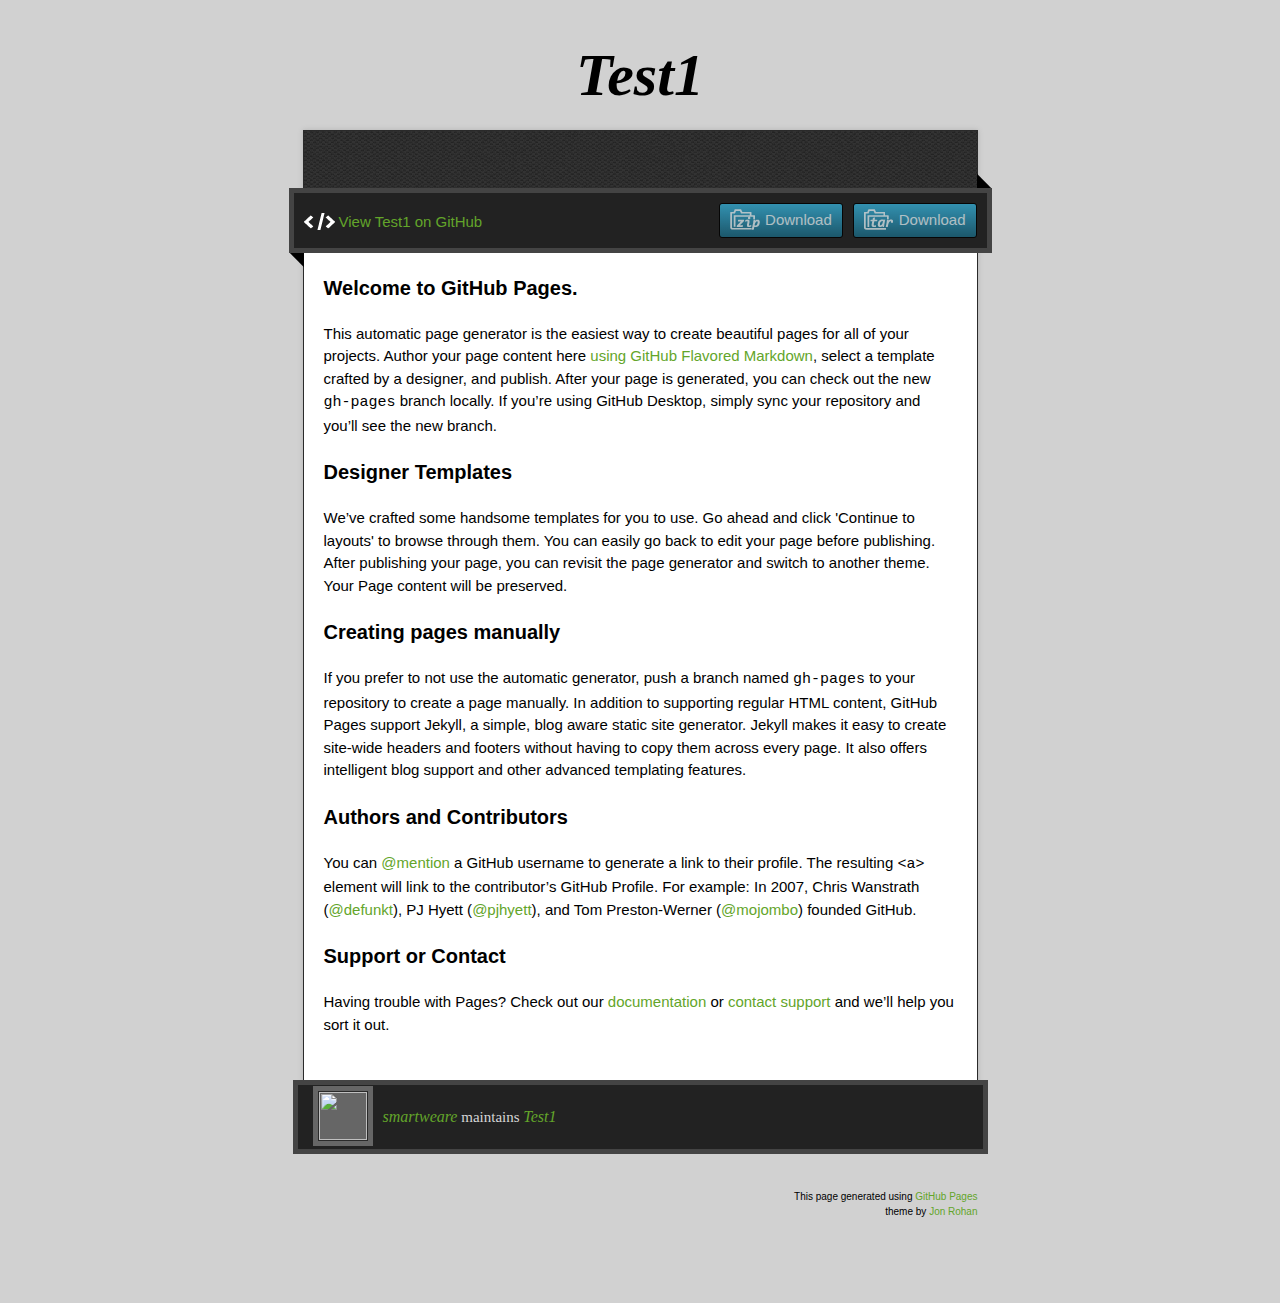
==== index.html @ 0615215b "Create gh-pages branch via GitHub" ====
<!doctype html>
<!-- The Time Machine GitHub pages theme was designed and developed by Jon Rohan, on Feb 7, 2012. -->
<!-- Follow him for fun. http://twitter.com/jonrohan. Tail his code on https://github.com/jonrohan -->
<html>
<head>
  <meta charset="utf-8">
  <meta http-equiv="X-UA-Compatible" content="IE=edge,chrome=1">

  <link rel="stylesheet" href="stylesheets/stylesheet.css" media="screen">
  <link rel="stylesheet" href="stylesheets/github-dark.css">
  <script type="text/javascript" src="https://ajax.googleapis.com/ajax/libs/jquery/1.7.1/jquery.min.js"></script>
  <script type="text/javascript" src="javascripts/script.js"></script>

  <title>Test1</title>
  <meta name="description" content="">

  <meta name="viewport" content="width=device-width,initial-scale=1">

</head>

<body>

  <div class="wrapper">
    <header>
      <h1 class="title">Test1</h1>
    </header>
    <div id="container">
      <p class="tagline"></p>
      <div id="main" role="main">
        <div class="download-bar">
        <div class="inner">
          <a href="https://github.com/smartweare/test1/tarball/master" class="download-button tar"><span>Download</span></a>
          <a href="https://github.com/smartweare/test1/zipball/master" class="download-button zip"><span>Download</span></a>
          <a href="https://github.com/smartweare/test1" class="code">View Test1 on GitHub</a>
        </div>
        <span class="blc"></span><span class="trc"></span>
        </div>
        <article class="markdown-body">
          <h3>
<a id="welcome-to-github-pages" class="anchor" href="#welcome-to-github-pages" aria-hidden="true"><span aria-hidden="true" class="octicon octicon-link"></span></a>Welcome to GitHub Pages.</h3>

<p>This automatic page generator is the easiest way to create beautiful pages for all of your projects. Author your page content here <a href="https://guides.github.com/features/mastering-markdown/">using GitHub Flavored Markdown</a>, select a template crafted by a designer, and publish. After your page is generated, you can check out the new <code>gh-pages</code> branch locally. If you’re using GitHub Desktop, simply sync your repository and you’ll see the new branch.</p>

<h3>
<a id="designer-templates" class="anchor" href="#designer-templates" aria-hidden="true"><span aria-hidden="true" class="octicon octicon-link"></span></a>Designer Templates</h3>

<p>We’ve crafted some handsome templates for you to use. Go ahead and click 'Continue to layouts' to browse through them. You can easily go back to edit your page before publishing. After publishing your page, you can revisit the page generator and switch to another theme. Your Page content will be preserved.</p>

<h3>
<a id="creating-pages-manually" class="anchor" href="#creating-pages-manually" aria-hidden="true"><span aria-hidden="true" class="octicon octicon-link"></span></a>Creating pages manually</h3>

<p>If you prefer to not use the automatic generator, push a branch named <code>gh-pages</code> to your repository to create a page manually. In addition to supporting regular HTML content, GitHub Pages support Jekyll, a simple, blog aware static site generator. Jekyll makes it easy to create site-wide headers and footers without having to copy them across every page. It also offers intelligent blog support and other advanced templating features.</p>

<h3>
<a id="authors-and-contributors" class="anchor" href="#authors-and-contributors" aria-hidden="true"><span aria-hidden="true" class="octicon octicon-link"></span></a>Authors and Contributors</h3>

<p>You can <a href="https://help.github.com/articles/basic-writing-and-formatting-syntax/#mentioning-users-and-teams" class="user-mention">@mention</a> a GitHub username to generate a link to their profile. The resulting <code>&lt;a&gt;</code> element will link to the contributor’s GitHub Profile. For example: In 2007, Chris Wanstrath (<a href="https://github.com/defunkt" class="user-mention">@defunkt</a>), PJ Hyett (<a href="https://github.com/pjhyett" class="user-mention">@pjhyett</a>), and Tom Preston-Werner (<a href="https://github.com/mojombo" class="user-mention">@mojombo</a>) founded GitHub.</p>

<h3>
<a id="support-or-contact" class="anchor" href="#support-or-contact" aria-hidden="true"><span aria-hidden="true" class="octicon octicon-link"></span></a>Support or Contact</h3>

<p>Having trouble with Pages? Check out our <a href="https://help.github.com/pages">documentation</a> or <a href="https://github.com/contact">contact support</a> and we’ll help you sort it out.</p>
        </article>
      </div>
    </div>
    <footer>
      <div class="owner">
      <p><a href="https://github.com/smartweare" class="avatar"><img src="https://avatars3.githubusercontent.com/u/19146789?v=3&amp;s=60" width="48" height="48"></a> <a href="https://github.com/smartweare">smartweare</a> maintains <a href="https://github.com/smartweare/test1">Test1</a></p>


      </div>
      <div class="creds">
        <small>This page generated using <a href="https://pages.github.com/">GitHub Pages</a><br>theme by <a href="https://twitter.com/jonrohan/">Jon Rohan</a></small>
      </div>
    </footer>
  </div>
  <div class="current-section">
    <a href="#top">Scroll to top</a>
    <a href="https://github.com/smartweare/test1/tarball/master" class="tar">tar</a><a href="https://github.com/smartweare/test1/zipball/master" class="zip">zip</a><a href="" class="code">source code</a>
    <p class="name"></p>
  </div>

  
</body>
</html>
---- stylesheets/stylesheet.css ----
/*! normalize.css v3.0.0 | MIT License | git.io/normalize */

/**
 * 1. Set default font family to sans-serif.
 * 2. Prevent iOS text size adjust after orientation change, without disabling
 *    user zoom.
 */

html {
  font-family: sans-serif; /* 1 */
  -ms-text-size-adjust: 100%; /* 2 */
  -webkit-text-size-adjust: 100%; /* 2 */
}

/**
 * Remove default margin.
 */

body {
  margin: 0;
}

/* HTML5 display definitions
   ========================================================================== */

/**
 * Correct `block` display not defined for any HTML5 element in IE 8/9.
 * Correct `block` display not defined for `details` or `summary` in IE 10/11 and Firefox.
 * Correct `block` display not defined for `main` in IE 11.
 */

article,
aside,
details,
figcaption,
figure,
footer,
header,
hgroup,
main,
nav,
section,
summary {
  display: block;
}

/**
 * 1. Correct `inline-block` display not defined in IE 8/9.
 * 2. Normalize vertical alignment of `progress` in Chrome, Firefox, and Opera.
 */

audio,
canvas,
progress,
video {
  display: inline-block; /* 1 */
  vertical-align: baseline; /* 2 */
}

/**
 * Prevent modern browsers from displaying `audio` without controls.
 * Remove excess height in iOS 5 devices.
 */

audio:not([controls]) {
  display: none;
  height: 0;
}

/**
 * Address `[hidden]` styling not present in IE 8/9/10.
 * Hide the `template` element in IE 8/9/11, Safari, and Firefox < 22.
 */

[hidden],
template {
  display: none;
}

/* Links
   ========================================================================== */

/**
 * Remove the gray background color from active links in IE 10.
 */

a {
  background: transparent;
}

/**
 * Improve readability when focused and also mouse hovered in all browsers.
 */

a:active,
a:hover {
  outline: 0;
}

/* Text-level semantics
   ========================================================================== */

/**
 * Address styling not present in IE 8/9/10/11, Safari, and Chrome.
 */

abbr[title] {
  border-bottom: 1px dotted;
}

/**
 * Address style set to `bolder` in Firefox 4+, Safari, and Chrome.
 */

b,
strong {
  font-weight: bold;
}

/**
 * Address styling not present in Safari and Chrome.
 */

dfn {
  font-style: italic;
}

/**
 * Address variable `h1` font-size and margin within `section` and `article`
 * contexts in Firefox 4+, Safari, and Chrome.
 */

h1 {
  font-size: 2em;
  margin: 0.67em 0;
}

/**
 * Address styling not present in IE 8/9.
 */

mark {
  background: #ff0;
  color: #000;
}

/**
 * Address inconsistent and variable font size in all browsers.
 */

small {
  font-size: 80%;
}

/**
 * Prevent `sub` and `sup` affecting `line-height` in all browsers.
 */

sub,
sup {
  font-size: 75%;
  line-height: 0;
  position: relative;
  vertical-align: baseline;
}

sup {
  top: -0.5em;
}

sub {
  bottom: -0.25em;
}

/* Embedded content
   ========================================================================== */

/**
 * Remove border when inside `a` element in IE 8/9/10.
 */

img {
  border: 0;
}

/**
 * Correct overflow not hidden in IE 9/10/11.
 */

svg:not(:root) {
  overflow: hidden;
}

/* Grouping content
   ========================================================================== */

/**
 * Address margin not present in IE 8/9 and Safari.
 */

figure {
  margin: 1em 40px;
}

/**
 * Address differences between Firefox and other browsers.
 */

hr {
  -moz-box-sizing: content-box;
  box-sizing: content-box;
  height: 0;
}

/**
 * Contain overflow in all browsers.
 */

pre {
  overflow: auto;
}

/**
 * Address odd `em`-unit font size rendering in all browsers.
 */

code,
kbd,
pre,
samp {
  font-family: monospace, monospace;
  font-size: 1em;
}

/* Forms
   ========================================================================== */

/**
 * Known limitation: by default, Chrome and Safari on OS X allow very limited
 * styling of `select`, unless a `border` property is set.
 */

/**
 * 1. Correct color not being inherited.
 *    Known issue: affects color of disabled elements.
 * 2. Correct font properties not being inherited.
 * 3. Address margins set differently in Firefox 4+, Safari, and Chrome.
 */

button,
input,
optgroup,
select,
textarea {
  color: inherit; /* 1 */
  font: inherit; /* 2 */
  margin: 0; /* 3 */
}

/**
 * Address `overflow` set to `hidden` in IE 8/9/10/11.
 */

button {
  overflow: visible;
}

/**
 * Address inconsistent `text-transform` inheritance for `button` and `select`.
 * All other form control elements do not inherit `text-transform` values.
 * Correct `button` style inheritance in Firefox, IE 8/9/10/11, and Opera.
 * Correct `select` style inheritance in Firefox.
 */

button,
select {
  text-transform: none;
}

/**
 * 1. Avoid the WebKit bug in Android 4.0.* where (2) destroys native `audio`
 *    and `video` controls.
 * 2. Correct inability to style clickable `input` types in iOS.
 * 3. Improve usability and consistency of cursor style between image-type
 *    `input` and others.
 */

button,
html input[type="button"], /* 1 */
input[type="reset"],
input[type="submit"] {
  -webkit-appearance: button; /* 2 */
  cursor: pointer; /* 3 */
}

/**
 * Re-set default cursor for disabled elements.
 */

button[disabled],
html input[disabled] {
  cursor: default;
}

/**
 * Remove inner padding and border in Firefox 4+.
 */

button::-moz-focus-inner,
input::-moz-focus-inner {
  border: 0;
  padding: 0;
}

/**
 * Address Firefox 4+ setting `line-height` on `input` using `!important` in
 * the UA stylesheet.
 */

input {
  line-height: normal;
}

/**
 * It's recommended that you don't attempt to style these elements.
 * Firefox's implementation doesn't respect box-sizing, padding, or width.
 *
 * 1. Address box sizing set to `content-box` in IE 8/9/10.
 * 2. Remove excess padding in IE 8/9/10.
 */

input[type="checkbox"],
input[type="radio"] {
  box-sizing: border-box; /* 1 */
  padding: 0; /* 2 */
}

/**
 * Fix the cursor style for Chrome's increment/decrement buttons. For certain
 * `font-size` values of the `input`, it causes the cursor style of the
 * decrement button to change from `default` to `text`.
 */

input[type="number"]::-webkit-inner-spin-button,
input[type="number"]::-webkit-outer-spin-button {
  height: auto;
}

/**
 * 1. Address `appearance` set to `searchfield` in Safari and Chrome.
 * 2. Address `box-sizing` set to `border-box` in Safari and Chrome
 *    (include `-moz` to future-proof).
 */

input[type="search"] {
  -webkit-appearance: textfield; /* 1 */
  -moz-box-sizing: content-box;
  -webkit-box-sizing: content-box; /* 2 */
  box-sizing: content-box;
}

/**
 * Remove inner padding and search cancel button in Safari and Chrome on OS X.
 * Safari (but not Chrome) clips the cancel button when the search input has
 * padding (and `textfield` appearance).
 */

input[type="search"]::-webkit-search-cancel-button,
input[type="search"]::-webkit-search-decoration {
  -webkit-appearance: none;
}

/**
 * Define consistent border, margin, and padding.
 */

fieldset {
  border: 1px solid #c0c0c0;
  margin: 0 2px;
  padding: 0.35em 0.625em 0.75em;
}

/**
 * 1. Correct `color` not being inherited in IE 8/9/10/11.
 * 2. Remove padding so people aren't caught out if they zero out fieldsets.
 */

legend {
  border: 0; /* 1 */
  padding: 0; /* 2 */
}

/**
 * Remove default vertical scrollbar in IE 8/9/10/11.
 */

textarea {
  overflow: auto;
}

/**
 * Don't inherit the `font-weight` (applied by a rule above).
 * NOTE: the default cannot safely be changed in Chrome and Safari on OS X.
 */

optgroup {
  font-weight: bold;
}

/* Tables
   ========================================================================== */

/**
 * Remove most spacing between table cells.
 */

table {
  border-collapse: collapse;
  border-spacing: 0;
}

td,
th {
  padding: 0;
}


/* Style */

body {
  font-size: 15px;
  font-family: Arial, Arial, Helvetica, sans-serif;
  line-height: 1.5;
  background: #D1D1D1;
}

a {
  color: #63a52a;
  text-decoration: none;
  transition: opacity ease-in-out 0.3s;
  -webkit-transition: opacity ease-in-out 0.3s;  /* Safari <=6.1, Android <= 4.3 */
}

a:hover {
  text-decoration: underline;
  color: #90D355;
}

h1.title {
  margin: 30px 20px 10px;
  font-size: 60px;
  font-weight: bold;
  font-style: italic;
  font-family:Georgia, serif;
  text-align: center;
}

.wrapper {
  width: 675px;
  margin: 0 auto;
}

#container {
  border: 1px solid #2a2a2a;
  background: #ddd url(../images/pattern.png);
  box-shadow: 0 0 5px #b1b1b1;
}

p.tagline {
  padding: 20px 20px 0;
  color: #fff;
  font-size: 17px;
}

#main {
  margin-top: 20px;
  padding: 0 20px 90px;
  background-color: #fff;
}

.download-bar {
  background: #222;
  border: 5px solid #444;
  padding: 10px;
  margin: 0 -35px 20px;
  position: relative;
}

.download-bar .inner {
  overflow: hidden;
}

.download-bar .watch-fork iframe {
  display: block;
  float: left;
  border-right: 1px solid #ddd;
  padding-right: 5px;
}
.download-bar .watch-fork iframe.last {
  border-right: 0 none;
  padding-right: 0;
  padding-left: 5px;
  border-left: 1px solid #fff;
}
.download-bar .watch-fork {
  overflow: hidden;
  float: right;
  background-color: #eee;
  padding: 5px;
  border-radius: 3px;
}

.download-bar .blc {
  border: 10px solid black;
  border-color: transparent transparent black;
  width: 0;
  height: 0;
  display: block;
  position: absolute;
  bottom: -15px;
  left: 0;
  transform: rotate(45deg);
  -ms-transform: rotate(45deg);  /* IE9 */
  -webkit-transform: rotate(45deg); /* 2014 current */
}

.download-bar .trc {
  border: 10px solid black;
  border-color:  black transparent transparent;
  width: 0;
  height: 0;
  display: block;
  position: absolute;
  top: -15px;
  right: 0;
  transform: rotate(45deg);
  -ms-transform: rotate(45deg);  /* IE9 */
  -webkit-transform: rotate(45deg); /* 2014 current */
}

.download-bar .avatar {
  border: 1px solid black;
  display: block;
  padding: 4px;
  float: left;
}

.download-bar .avatar img {
  display: block;
}

.download-bar a.code {
  background: transparent url(../images/code.png) no-repeat 0 2px;
  padding-left: 35px;
  margin-top: 8px;
  display: block;
  float: left;
  text-indent: 0;
  width: auto;
  height: auto;
  opacity: 1;
  filter:alpha(opacity=100);  /* IE 5-7 */
}

.current-section {
  position: fixed;
  top: 0;
  left: 50%;
  width: 693px;
  margin-left: -352px;
  background: #222;
  border: 5px solid #444;
  color: #fff;
  opacity: 0;
  visibility: hidden;
  transition: opacity ease-in-out 0.3s;
  -webkit-transition: opacity ease-in-out 0.3s;  /* Safari <=6.1, Android <= 4.3 */
}

.current-section p {
  padding: 5px 27px;
  font-size: 24px;
  font-weight: bold;
}

.current-section a {
  float: right;
  text-indent: -10000px;
  background: transparent url(../images/top.png) no-repeat 0 0;
  width: 20px;
  height: 20px;
  opacity: 0.8;
  margin-right: 12px;
  margin-top: 12px;
  opacity: 0.8;
  filter:alpha(opacity=80);  /* IE 5-7 */
  transition: opacity ease-in-out 0.3s;
  -webkit-transition: opacity ease-in-out 0.3s;  /* Safari <=6.1, Android <= 4.3 */
}

.current-section a:hover {
  opacity: 1;
  filter:alpha(opacity=100);  /* IE 5-7 */
}

.current-section a.zip {
  margin-right: 8px;
}

a.zip,
a.zip span {
  background: transparent url(../images/zip.png) no-repeat 0 0;
  width: 30px;
  height: 21px;
  display: inline-block;
  text-indent: -10000px;
  opacity: 0.8;
  filter:alpha(opacity=80);  /* IE 5-7 */
  transition: opacity ease-in-out 0.3s;
  -webkit-transition: opacity ease-in-out 0.3s;  /* Safari <=6.1, Android <= 4.3 */
}

a.tar,
a.tar span {
  background: transparent url(../images/tar.png) no-repeat 0 0;
  width: 30px;
  height: 21px;
  display: inline-block;
  text-indent: -10000px;
  opacity: 0.8;
  filter:alpha(opacity=80);  /* IE 5-7 */
  transition: opacity ease-in-out 0.3s;
  -webkit-transition: opacity ease-in-out 0.3s;  /* Safari <=6.1, Android <= 4.3 */
}

a.code {
  background: transparent url(../images/code.png) no-repeat 0 2px;
  width: 30px;
  height: 21px;
  display: block;
  display: inline-block;
  text-indent: -10000px;
  opacity: 0.8;
  filter:alpha(opacity=80);  /* IE 5-7 */
  transition: opacity ease-in-out 0.3s;
  -webkit-transition: opacity ease-in-out 0.3s;  /* Safari <=6.1, Android <= 4.3 */
}

a.zip:hover,
a.tar:hover,
a.code:hover {
  opacity: 1;
  filter:alpha(opacity=100);
}

a.download-button {
  border: 1px solid black;
  border-radius: 3px;
  display: inline-block;
  text-indent: 0!important;
  width: auto;
  float: right;
  background: #999; /* for non-css3 browsers */
  filter: progid:DXImageTransform.Microsoft.gradient(startColorstr='#37ADD4', endColorstr='#1B657E'); /* IE <= 9 */
  background: -webkit-gradient(linear, left top, left bottom, from(#37ADD4), to(#1B657E)); /* ancient webkit browsers */
  background: -webkit-linear-gradient(top,  #37ADD4,  #1B657E);  /* Safari <=6.1, Android <= 4.3 */
  background: linear-gradient(to bottom,  #37ADD4,  #1B657E);
  height: auto;
  margin-left: 10px;
}

a.download-button span {
  background-position: 10px 5px;
  width: auto;
  height: auto;
  padding: 5px 10px;
  padding-left: 45px;
  display: inline-block;
  text-indent: 0!important;
  color: #fff;
}

footer {
  margin-bottom: 60px;
  padding-bottom: 60px;
}

footer .owner {
  background: #222;
  border: 5px solid #444;
  padding: 5px 15px;
  margin: -67px -10px 35px;
  color: #d6d6d6;
}

footer .creds small {
  float: right;
  font-size: 10px;
  text-align: right;
  margin-left: 15px;
}

footer .owner .avatar {
  background-color: #666;
  display: block;
  margin: -19px 10px 0 0;
  width: 60px;
  float: left;
}

footer .owner img {
  display: block;
  border: 1px solid #2a2a2a;
  margin: 5px;
}

footer .owner p {
  font-family:Georgia, serif;
}

footer .owner p a {
  font-size: 16px;
  font-style: italic;
}

/* Markdown */
.markdown-body h1,
.markdown-body h2,
.markdown-body h3,
.markdown-body h4,
.markdown-body h5,
.markdown-body h6,
.markdown-body p,
.markdown-body pre,
.markdown-body ul,
.markdown-body ol,
.markdown-body dl,
.markdown-body table,
.markdown-body blockquote {
  margin-bottom: 20px;
}

.markdown-body h1,
.markdown-body h2,
.markdown-body h3,
.markdown-body h4,
.markdown-body h5,
.markdown-body h6 {
  font-weight: bold;
}

.markdown-body h1 {
  font-size: 28px;
}

.markdown-body h2 {
  font-size: 24px;
  color: #557398;
}

.markdown-body h3 {
  font-size: 20px;
}

.markdown-body h4 {
  font-size: 18px;
}

.markdown-body h5 {
  font-size: 16px;
}

.markdown-body pre {
  padding: 10px 70px 10px 0;
  margin-left: -20px;
  margin-right: -20px;
  font-family: 'Monaco', 'Lucida Console', monospace;
  font-size: 13px;
  line-height: 20px;
  box-shadow: inset 0 0 5px #000;
  word-wrap: break-word;
  background-color:#3b3b3b;
  color: #d6d6d6;
}

.markdown-body pre.lines {
  font-size: 12px;
  margin:0 10px 0 -20px;
  padding: 10px;
  float:  left;
  display: block;
  text-align: right;
  box-shadow: none;
  background-color:#2a2a2a;
  color: #d6d6d6;
}

.markdown-body ul,
.markdown-body ol {
  padding-left: 30px;
}

.markdown-body ul {
  list-style-type: disc;
}

.markdown-body ol {
  list-style-type: decimal;
}

.markdown-body li,
.markdown-body li p,
.markdown-body dd,
.markdown-body dd p {
  margin-bottom: 10px;
}

.markdown-body li pre,
.markdown-body li pre.lines,
.markdown-body dd pre,
.markdown-body dd pre.lines {
  margin-left: -35px;
}

.markdown-body dt {
  font-weight: bold;
  font-style: italic;
}

.markdown-body dd {
  margin-left: 15px;
}

.markdown-body table {
  width: 673px;
  margin-left: -20px;
  margin-right: -20px;
}

.markdown-body tbody {
  border-top: 2px solid #557398;
  border-bottom: 2px solid #557398;
  background-color: #EBEFF4;
}

.markdown-body table td * {
  margin: 0;
}

.markdown-body td {
  border-right: 1px solid #557398;
  border-bottom: 1px solid #557398;
  padding: 5px;
}

.markdown-body td:first-child,
.markdown-body th:first-child {
  width: 30%;
  padding-left: 20px;
}

.markdown-body td:last-child {
  border-right: 0 none;
}

.markdown-body th {
  font-size: 18px;
  font-weight: bold;
  text-align: left;
  padding: 5px;
}

.markdown-body tt {
  background-color:#3b3b3b;
  color: #d6d6d6;
  padding: 2px 3px;
}

.markdown-body blockquote {
  font-style: italic;
  font-family:Georgia, serif;
  font-size: 17px;
  border-top: 3px solid #333;
  border-bottom: 3px solid #333;
  padding: 10px 20px;
  padding-left: 50px;
}

.markdown-body blockquote:before {
  font-style: italic;
  font-family: Georgia, serif;
  font-size: 90px;
  height: 90px;
  margin-left: -60px;
  margin-top: -25px;
  content: "‟";
  display: block;
  float: left;
}

.markdown-body img {
  max-width: 100%;
  box-sizing: border-box;
}

.highlight  { background: #ffffff; }
.highlight .c { color: #999988; font-style: italic } /* Comment */
.highlight .err { color: #a61717; background-color: #e3d2d2 } /* Error */
.highlight .k { font-weight: bold } /* Keyword */
.highlight .o { font-weight: bold } /* Operator */
.highlight .cm { color: #999988; font-style: italic } /* Comment.Multiline */
.highlight .cp { color: #999999; font-weight: bold } /* Comment.Preproc */
.highlight .c1 { color: #999988; font-style: italic } /* Comment.Single */
.highlight .cs { color: #999999; font-weight: bold; font-style: italic } /* Comment.Special */
.highlight .gd { color: #000000; background-color: #ffdddd } /* Generic.Deleted */
.highlight .gd .x { color: #000000; background-color: #ffaaaa } /* Generic.Deleted.Specific */
.highlight .ge { font-style: italic } /* Generic.Emph */
.highlight .gr { color: #aa0000 } /* Generic.Error */
.highlight .gh { color: #999999 } /* Generic.Heading */
.highlight .gi { color: #000000; background-color: #ddffdd } /* Generic.Inserted */
.highlight .gi .x { color: #000000; background-color: #aaffaa } /* Generic.Inserted.Specific */
.highlight .go { color: #888888 } /* Generic.Output */
.highlight .gp { color: #555555 } /* Generic.Prompt */
.highlight .gs { font-weight: bold } /* Generic.Strong */
.highlight .gu { color: #800080; font-weight: bold; } /* Generic.Subheading */
.highlight .gt { color: #aa0000 } /* Generic.Traceback */
.highlight .kc { font-weight: bold } /* Keyword.Constant */
.highlight .kd { font-weight: bold } /* Keyword.Declaration */
.highlight .kn { font-weight: bold } /* Keyword.Namespace */
.highlight .kp { font-weight: bold } /* Keyword.Pseudo */
.highlight .kr { font-weight: bold } /* Keyword.Reserved */
.highlight .kt { color: #445588; font-weight: bold } /* Keyword.Type */
.highlight .m { color: #009999 } /* Literal.Number */
.highlight .s { color: #d14 } /* Literal.String */
.highlight .na { color: #008080 } /* Name.Attribute */
.highlight .nb { color: #0086B3 } /* Name.Builtin */
.highlight .nc { color: #445588; font-weight: bold } /* Name.Class */
.highlight .no { color: #008080 } /* Name.Constant */
.highlight .ni { color: #800080 } /* Name.Entity */
.highlight .ne { color: #990000; font-weight: bold } /* Name.Exception */
.highlight .nf { color: #990000; font-weight: bold } /* Name.Function */
.highlight .nn { color: #555555 } /* Name.Namespace */
.highlight .nt { color: #000080 } /* Name.Tag */
.highlight .nv { color: #008080 } /* Name.Variable */
.highlight .ow { font-weight: bold } /* Operator.Word */
.highlight .w { color: #bbbbbb } /* Text.Whitespace */
.highlight .mf { color: #009999 } /* Literal.Number.Float */
.highlight .mh { color: #009999 } /* Literal.Number.Hex */
.highlight .mi { color: #009999 } /* Literal.Number.Integer */
.highlight .mo { color: #009999 } /* Literal.Number.Oct */
.highlight .sb { color: #d14 } /* Literal.String.Backtick */
.highlight .sc { color: #d14 } /* Literal.String.Char */
.highlight .sd { color: #d14 } /* Literal.String.Doc */
.highlight .s2 { color: #d14 } /* Literal.String.Double */
.highlight .se { color: #d14 } /* Literal.String.Escape */
.highlight .sh { color: #d14 } /* Literal.String.Heredoc */
.highlight .si { color: #d14 } /* Literal.String.Interpol */
.highlight .sx { color: #d14 } /* Literal.String.Other */
.highlight .sr { color: #009926 } /* Literal.String.Regex */
.highlight .s1 { color: #d14 } /* Literal.String.Single */
.highlight .ss { color: #990073 } /* Literal.String.Symbol */
.highlight .bp { color: #999999 } /* Name.Builtin.Pseudo */
.highlight .vc { color: #008080 } /* Name.Variable.Class */
.highlight .vg { color: #008080 } /* Name.Variable.Global */
.highlight .vi { color: #008080 } /* Name.Variable.Instance */
.highlight .il { color: #009999 } /* Literal.Number.Integer.Long */
---- stylesheets/github-dark.css ----
/*
The MIT License (MIT)

Copyright (c) 2016 GitHub, Inc.

Permission is hereby granted, free of charge, to any person obtaining a copy
of this software and associated documentation files (the "Software"), to deal
in the Software without restriction, including without limitation the rights
to use, copy, modify, merge, publish, distribute, sublicense, and/or sell
copies of the Software, and to permit persons to whom the Software is
furnished to do so, subject to the following conditions:

The above copyright notice and this permission notice shall be included in all
copies or substantial portions of the Software.

THE SOFTWARE IS PROVIDED "AS IS", WITHOUT WARRANTY OF ANY KIND, EXPRESS OR
IMPLIED, INCLUDING BUT NOT LIMITED TO THE WARRANTIES OF MERCHANTABILITY,
FITNESS FOR A PARTICULAR PURPOSE AND NONINFRINGEMENT. IN NO EVENT SHALL THE
AUTHORS OR COPYRIGHT HOLDERS BE LIABLE FOR ANY CLAIM, DAMAGES OR OTHER
LIABILITY, WHETHER IN AN ACTION OF CONTRACT, TORT OR OTHERWISE, ARISING FROM,
OUT OF OR IN CONNECTION WITH THE SOFTWARE OR THE USE OR OTHER DEALINGS IN THE
SOFTWARE.

*/

.pl-c /* comment */ {
  color: #969896;
}

.pl-c1 /* constant, variable.other.constant, support, meta.property-name, support.constant, support.variable, meta.module-reference, markup.raw, meta.diff.header */,
.pl-s .pl-v /* string variable */ {
  color: #0099cd;
}

.pl-e /* entity */,
.pl-en /* entity.name */ {
  color: #9774cb;
}

.pl-smi /* variable.parameter.function, storage.modifier.package, storage.modifier.import, storage.type.java, variable.other */,
.pl-s .pl-s1 /* string source */ {
  color: #ddd;
}

.pl-ent /* entity.name.tag */ {
  color: #7bcc72;
}

.pl-k /* keyword, storage, storage.type */ {
  color: #cc2372;
}

.pl-s /* string */,
.pl-pds /* punctuation.definition.string, string.regexp.character-class */,
.pl-s .pl-pse .pl-s1 /* string punctuation.section.embedded source */,
.pl-sr /* string.regexp */,
.pl-sr .pl-cce /* string.regexp constant.character.escape */,
.pl-sr .pl-sre /* string.regexp source.ruby.embedded */,
.pl-sr .pl-sra /* string.regexp string.regexp.arbitrary-repitition */ {
  color: #3c66e2;
}

.pl-v /* variable */ {
  color: #fb8764;
}

.pl-id /* invalid.deprecated */ {
  color: #e63525;
}

.pl-ii /* invalid.illegal */ {
  color: #f8f8f8;
  background-color: #e63525;
}

.pl-sr .pl-cce /* string.regexp constant.character.escape */ {
  font-weight: bold;
  color: #7bcc72;
}

.pl-ml /* markup.list */ {
  color: #c26b2b;
}

.pl-mh /* markup.heading */,
.pl-mh .pl-en /* markup.heading entity.name */,
.pl-ms /* meta.separator */ {
  font-weight: bold;
  color: #264ec5;
}

.pl-mq /* markup.quote */ {
  color: #00acac;
}

.pl-mi /* markup.italic */ {
  font-style: italic;
  color: #ddd;
}

.pl-mb /* markup.bold */ {
  font-weight: bold;
  color: #ddd;
}

.pl-md /* markup.deleted, meta.diff.header.from-file */ {
  color: #bd2c00;
  background-color: #ffecec;
}

.pl-mi1 /* markup.inserted, meta.diff.header.to-file */ {
  color: #55a532;
  background-color: #eaffea;
}

.pl-mdr /* meta.diff.range */ {
  font-weight: bold;
  color: #9774cb;
}

.pl-mo /* meta.output */ {
  color: #264ec5;
}
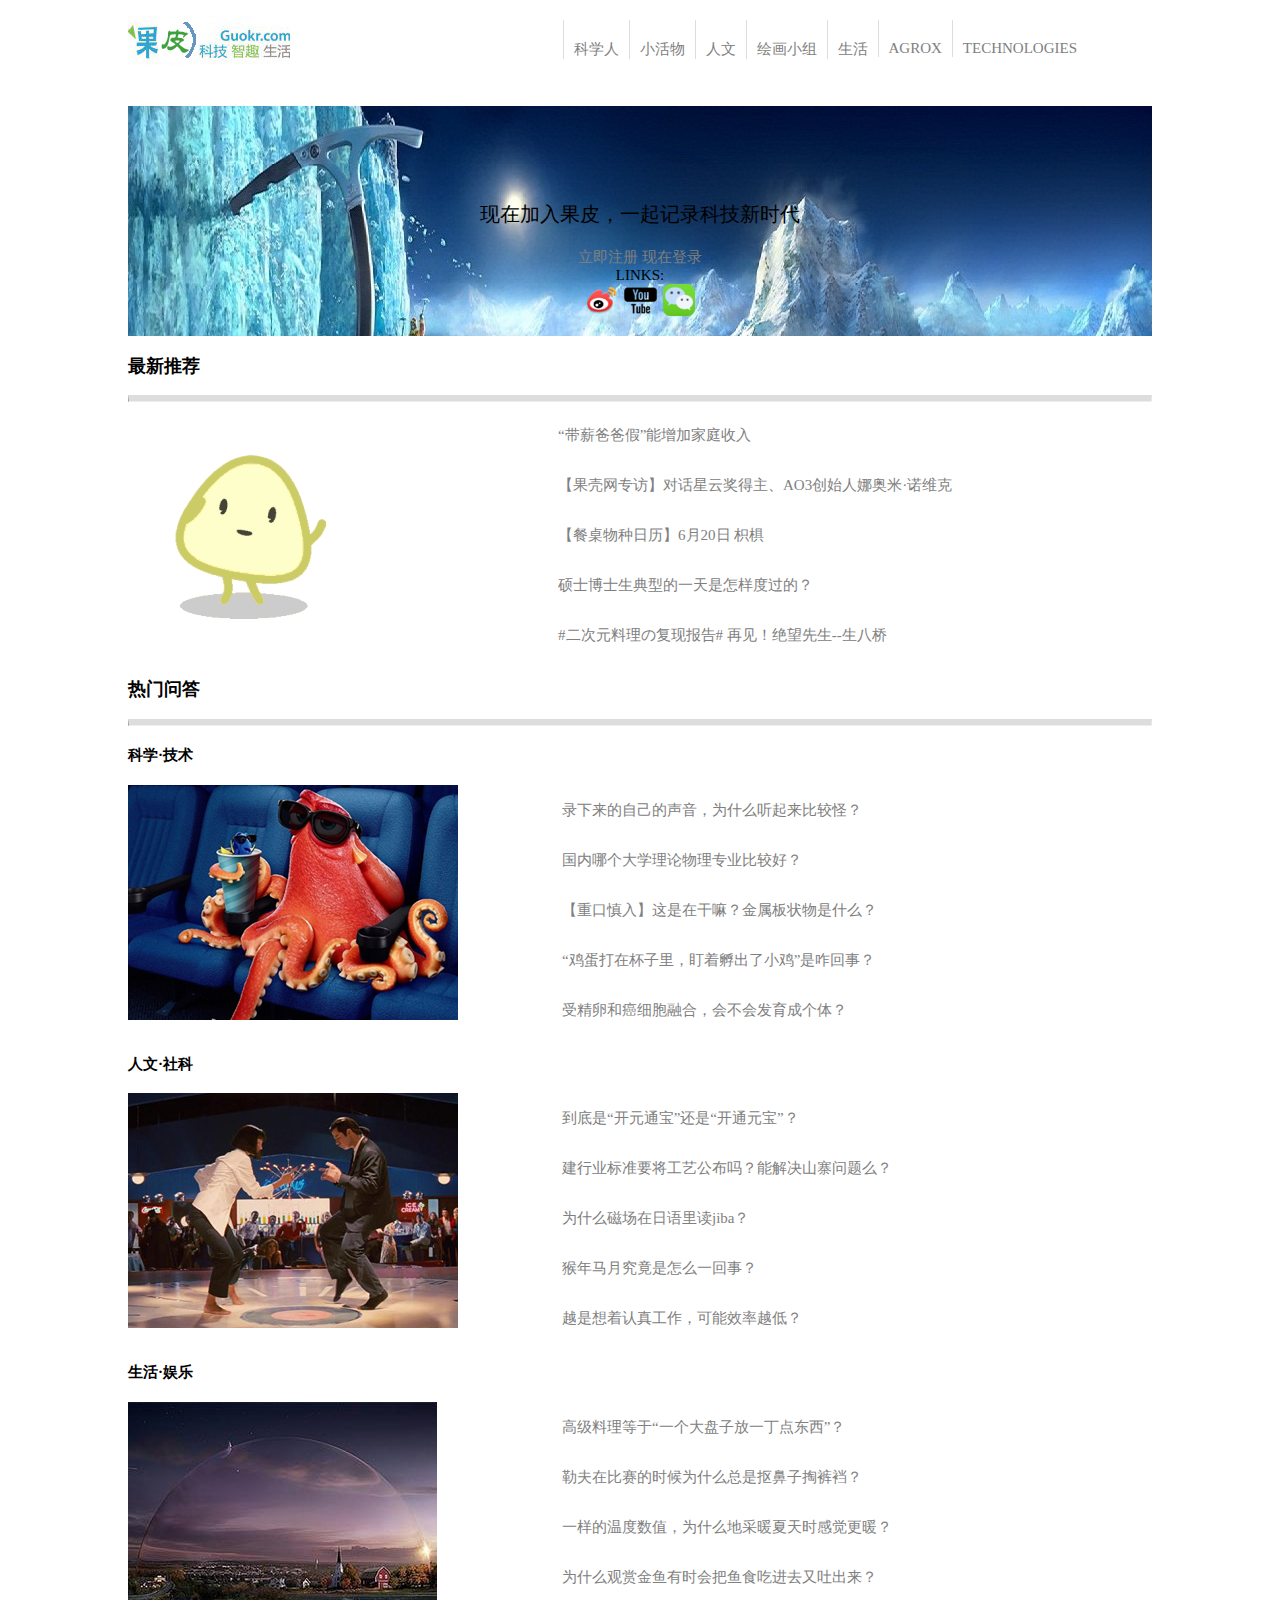
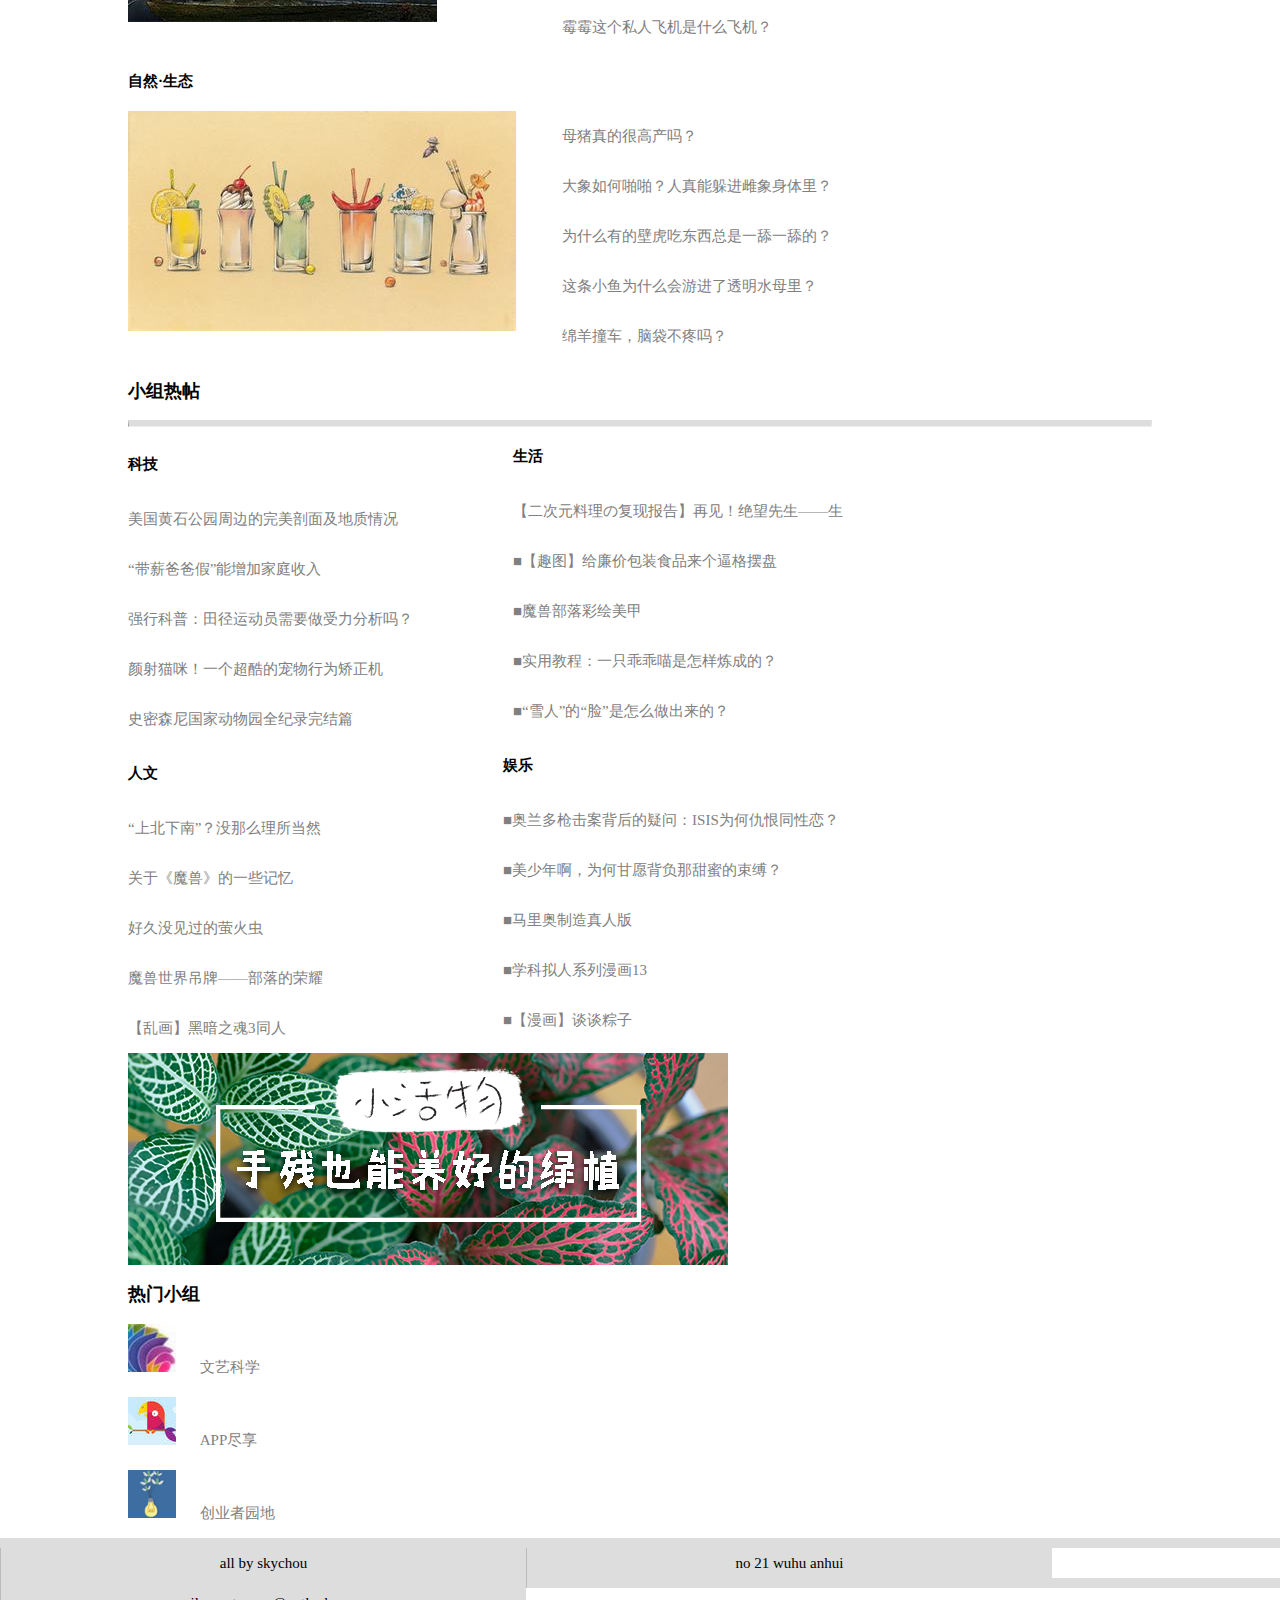
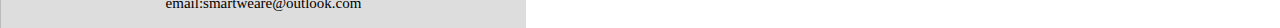
==== commit e07544bb: "add test1" ====
--- a/index.html
+++ b/index.html
@@ -1,85 +1,201 @@
-<!doctype html>
-<!-- The Time Machine GitHub pages theme was designed and developed by Jon Rohan, on Feb 7, 2012. -->
-<!-- Follow him for fun. http://twitter.com/jonrohan. Tail his code on https://github.com/jonrohan -->
-<html>
+﻿<html>
 <head>
-  <meta charset="utf-8">
-  <meta http-equiv="X-UA-Compatible" content="IE=edge,chrome=1">
-
-  <link rel="stylesheet" href="stylesheets/stylesheet.css" media="screen">
-  <link rel="stylesheet" href="stylesheets/github-dark.css">
-  <script type="text/javascript" src="https://ajax.googleapis.com/ajax/libs/jquery/1.7.1/jquery.min.js"></script>
-  <script type="text/javascript" src="javascripts/script.js"></script>
-
-  <title>Test1</title>
-  <meta name="description" content="">
-
-  <meta name="viewport" content="width=device-width,initial-scale=1">
-
+  		<link rel="stylesheet" href="style/s1.css" type="text/css" />														 
 </head>
-
 <body>
-
-  <div class="wrapper">
-    <header>
-      <h1 class="title">Test1</h1>
-    </header>
-    <div id="container">
-      <p class="tagline"></p>
-      <div id="main" role="main">
-        <div class="download-bar">
-        <div class="inner">
-          <a href="https://github.com/smartweare/test1/tarball/master" class="download-button tar"><span>Download</span></a>
-          <a href="https://github.com/smartweare/test1/zipball/master" class="download-button zip"><span>Download</span></a>
-          <a href="https://github.com/smartweare/test1" class="code">View Test1 on GitHub</a>
-        </div>
-        <span class="blc"></span><span class="trc"></span>
-        </div>
-        <article class="markdown-body">
-          <h3>
-<a id="welcome-to-github-pages" class="anchor" href="#welcome-to-github-pages" aria-hidden="true"><span aria-hidden="true" class="octicon octicon-link"></span></a>Welcome to GitHub Pages.</h3>
-
-<p>This automatic page generator is the easiest way to create beautiful pages for all of your projects. Author your page content here <a href="https://guides.github.com/features/mastering-markdown/">using GitHub Flavored Markdown</a>, select a template crafted by a designer, and publish. After your page is generated, you can check out the new <code>gh-pages</code> branch locally. If you’re using GitHub Desktop, simply sync your repository and you’ll see the new branch.</p>
-
-<h3>
-<a id="designer-templates" class="anchor" href="#designer-templates" aria-hidden="true"><span aria-hidden="true" class="octicon octicon-link"></span></a>Designer Templates</h3>
-
-<p>We’ve crafted some handsome templates for you to use. Go ahead and click 'Continue to layouts' to browse through them. You can easily go back to edit your page before publishing. After publishing your page, you can revisit the page generator and switch to another theme. Your Page content will be preserved.</p>
-
-<h3>
-<a id="creating-pages-manually" class="anchor" href="#creating-pages-manually" aria-hidden="true"><span aria-hidden="true" class="octicon octicon-link"></span></a>Creating pages manually</h3>
-
-<p>If you prefer to not use the automatic generator, push a branch named <code>gh-pages</code> to your repository to create a page manually. In addition to supporting regular HTML content, GitHub Pages support Jekyll, a simple, blog aware static site generator. Jekyll makes it easy to create site-wide headers and footers without having to copy them across every page. It also offers intelligent blog support and other advanced templating features.</p>
-
-<h3>
-<a id="authors-and-contributors" class="anchor" href="#authors-and-contributors" aria-hidden="true"><span aria-hidden="true" class="octicon octicon-link"></span></a>Authors and Contributors</h3>
-
-<p>You can <a href="https://help.github.com/articles/basic-writing-and-formatting-syntax/#mentioning-users-and-teams" class="user-mention">@mention</a> a GitHub username to generate a link to their profile. The resulting <code>&lt;a&gt;</code> element will link to the contributor’s GitHub Profile. For example: In 2007, Chris Wanstrath (<a href="https://github.com/defunkt" class="user-mention">@defunkt</a>), PJ Hyett (<a href="https://github.com/pjhyett" class="user-mention">@pjhyett</a>), and Tom Preston-Werner (<a href="https://github.com/mojombo" class="user-mention">@mojombo</a>) founded GitHub.</p>
-
-<h3>
-<a id="support-or-contact" class="anchor" href="#support-or-contact" aria-hidden="true"><span aria-hidden="true" class="octicon octicon-link"></span></a>Support or Contact</h3>
-
-<p>Having trouble with Pages? Check out our <a href="https://help.github.com/pages">documentation</a> or <a href="https://github.com/contact">contact support</a> and we’ll help you sort it out.</p>
-        </article>
-      </div>
-    </div>
-    <footer>
-      <div class="owner">
-      <p><a href="https://github.com/smartweare" class="avatar"><img src="https://avatars3.githubusercontent.com/u/19146789?v=3&amp;s=60" width="48" height="48"></a> <a href="https://github.com/smartweare">smartweare</a> maintains <a href="https://github.com/smartweare/test1">Test1</a></p>
-
-
-      </div>
-      <div class="creds">
-        <small>This page generated using <a href="https://pages.github.com/">GitHub Pages</a><br>theme by <a href="https://twitter.com/jonrohan/">Jon Rohan</a></small>
-      </div>
-    </footer>
-  </div>
-  <div class="current-section">
-    <a href="#top">Scroll to top</a>
-    <a href="https://github.com/smartweare/test1/tarball/master" class="tar">tar</a><a href="https://github.com/smartweare/test1/zipball/master" class="zip">zip</a><a href="" class="code">source code</a>
-    <p class="name"></p>
-  </div>
-
-  
+	<div id="content">
+		<h1 class="1"><span>this is picture</span></h1>
+		<div id="head">
+			<div id="topmenu"> 
+				<ul>
+				<li><a href="html/new 1.html">科学人</a></li>
+				<li><a href="html/web2.html">小活物</a></li>
+				<li><a href="html/html3.html">人文</a></li>
+				
+				<li><a href="html/new 3.html">绘画小组</a></li>
+				<li><a href="html/new 2.html">生活</a></li>
+				
+				<li><a href="html/web3.html">AGROX</a></li>
+				<li><a href="html/web4.html">TECHNOLOGIES</a></li>
+				</ul>
+						  
+			</div>
+			<div class="mid">
+						<div class="mid1">
+							
+							<div class="mid2">
+								<p>现在加入果皮，一起记录科技新时代</p>
+							   <a href="html/html2.html">立即注册</a>
+							   <a href="html/html1.html">现在登录</a><br>
+							 <h9>LINKS:</h9><br>
+							<a href="http://www.weibo.com"><img src="images/sina1.png" alt=""></a>
+							<a href="http://www.youtube.com"><img src="images/youtube.png" alt=""></a>
+							<a href="https://wx.qq.com/"><img src="images/wecheat1.png" alt=""></a>
+							</div>   
+						</div>
+			</div>
+			</div>
+	<div id="maincontent">
+	<h3>最新推荐</h3>
+	<hr style="color:rgb(224,224,224)" />
+	<div id="divbox1">
+	
+		<h2 class="2"><span>this is picture</span></h2>
+		<ul>
+			<li><a href="#">“带薪爸爸假”能增加家庭收入</a></li>
+			<li><a href="#">【果壳网专访】对话星云奖得主、AO3创始人娜奥米·诺维克</a></li>
+			<li><a href="#">【餐桌物种日历】6月20日 枳椇</a></li>
+			<li><a href="#"> 硕士博士生典型的一天是怎样度过的？</a></li>
+			<li><a href="#">#二次元料理の复现报告# 再见！绝望先生--生八桥</a></li>
+		</ul>
+	</div>
+<div id="divbox2">
+<h3>热门问答</h3>
+<hr style="color:rgb(224,224,224)" />
+<div id="divbox3">
+<h4>科学·技术</h4>
+<h5 class="3"><span>this is picture</span></h5>
+	<ul>
+		
+		<li><a href="">录下来的自己的声音，为什么听起来比较怪？</a></li>
+		<li><a href="">国内哪个大学理论物理专业比较好？</a></li>
+		<li><a href="">【重口慎入】这是在干嘛？金属板状物是什么？</a></li>
+		<li><a href="">“鸡蛋打在杯子里，盯着孵出了小鸡”是咋回事？</a></li>
+		<li><a href="">受精卵和癌细胞融合，会不会发育成个体？</a></li>
+	</ul>
+ 
+</div>
+</div>
+<div id="divbox4">
+<h4>人文·社科</h4>
+<h6 class="4"><span>this is picture</span></h6>
+
+	<ul>
+		
+		<li><a href="">到底是“开元通宝”还是“开通元宝”？</a></li>
+		<li><a href="">建行业标准要将工艺公布吗？能解决山寨问题么？</a></li>
+		<li><a href="">为什么磁场在日语里读jiba？</a></li>
+		<li><a href="">猴年马月究竟是怎么一回事？</a></li>
+		<li><a href="">越是想着认真工作，可能效率越低？</a></li>
+	</ul>
+ 
+</div>
+<div id="divbox5">
+<h4>生活·娱乐</h4>
+	<ul>
+		<h7 class="5"><span>this is picture</span></h7>
+		<li><a href="">高级料理等于“一个大盘子放一丁点东西”？</a></li>
+		<li><a href="">勒夫在比赛的时候为什么总是抠鼻子掏裤裆？</a></li>
+		<li><a href="">一样的温度数值，为什么地采暖夏天时感觉更暖？</a></li>
+		<li><a href="">为什么观赏金鱼有时会把鱼食吃进去又吐出来？</a></li>
+		<li><a href="">霉霉这个私人飞机是什么飞机？</a></li>
+	</ul>
+ 
+</div>
+<div id="divbox6">
+<h4>自然·生态</h4>
+	<ul>
+		<h8 class="6"><span>this is picture</span></h8>
+		<li><a href="">母猪真的很高产吗？</a></li>
+		<li><a href="">大象如何啪啪？人真能躲进雌象身体里？</a></li>
+		<li><a href="">为什么有的壁虎吃东西总是一舔一舔的？</a></li>
+		<li><a href="">这条小鱼为什么会游进了透明水母里？</a></li>
+		<li><a href="">绵羊撞车，脑袋不疼吗？</a></li>
+	</ul>
+ 
+</div>
+<h3>小组热帖</h3>
+	<hr style="color:rgb(224,224,224)" />
+	<div id="divbox7">
+		<h4>科技</h4>
+		<ul>
+			
+			<li><a href="">美国黄石公园周边的完美剖面及地质情况</a></li>
+			<li><a href="">“带薪爸爸假”能增加家庭收入</a></li>
+			<li><a href="">强行科普：田径运动员需要做受力分析吗？</a></li>
+			<li><a href="">颜射猫咪！一个超酷的宠物行为矫正机</a></li>
+			<li><a href="">史密森尼国家动物园全纪录完结篇</a></li>
+		</ul>
+	</div>
+<div id="divbox8">
+	<h4>人文</h4>
+	<ul>
+		
+		<li><a href="">“上北下南”？没那么理所当然</a></li>
+		<li><a href="">关于《魔兽》的一些记忆</a></li>
+		<li><a href="">好久没见过的萤火虫</a></li>
+		<li><a href="">魔兽世界吊牌——部落的荣耀</a></li>
+		<li><a href="">【乱画】黑暗之魂3同人</a></li>
+	</ul>
+</div>
+<div id="divbox9">
+	<h4>生活</h4>
+	<ul>
+		
+		<li><a href="">【二次元料理の复现报告】再见！绝望先生——生</a></li>
+		<li><a href="">■【趣图】给廉价包装食品来个逼格摆盘</a></li>
+		<li><a href="">■魔兽部落彩绘美甲</a></li>
+		<li><a href="">■实用教程：一只乖乖喵是怎样炼成的？</a></li>
+		<li><a href="">■“雪人”的“脸”是怎么做出来的？</a></li>
+	</ul>
+</div>
+<div id="divbox10">
+	<h4>娱乐</h4>
+	<ul>
+		
+		<li><a href="">■奥兰多枪击案背后的疑问：ISIS为何仇恨同性恋？</a></li>
+		<li><a href="">■美少年啊，为何甘愿背负那甜蜜的束缚？</a></li>
+		<li><a href="">■马里奥制造真人版</a></li>
+		<li><a href="">■学科拟人系列漫画13</a></li>
+		<li><a href="">■【漫画】谈谈粽子</a></li>
+	</ul>
+</div>
+
+
+</div>
+<div id="narrower">
+<img src="images/11.png" alt="" />
+<div id="narrower1">
+<h3>热门小组</h3>
+<div id="narrower2">
+<img src="images/12.jpg" alt="">
+<a href="">文艺科学</a>
+
+
+
+</div>
+<div id="narrower3">
+<img src="images/13.jpg" alt="">
+<a href="">APP尽享</a>
+
+
+
+</div>
+<div id="narrower4">
+<img src="images/14.png" alt="">
+<a href="">创业者园地</a>
+
+
+
+</div>
+
+</div>
+
+</div>
+
+</div>
+<div id="footer">
+
+			<ul>
+			 <li>all by skychou</li>
+			 <li>no 21 wuhu anhui</li>
+			 <li>email:smartweare@outlook.com</li>
+			
+			
+			</ul>
+			
+			
+</div>
+
 </body>
 </html>
--- a/style/s1.css
+++ b/style/s1.css
@@ -0,0 +1,279 @@
+body{
+	margin:0 ;
+	font-family:微软雅黑;
+	padding:0;
+	font-size:15px;
+}
+ul{
+	list-style-type:none;
+     margin:0;
+     padding:0;
+	
+}
+#content{
+	width:1024px;
+	position:relative;
+	margin:0 auto;
+}
+hr{
+	border-top:6px #DDD solid;
+}
+h1 {
+		
+		
+		height:86px;
+		background-image:url('../images/2.jpg');
+		background-repeat:no-repeat;
+		margin:0; 
+	}
+	h1 span{
+		display:none;
+	}
+	h2{
+		height:235px;
+		width:430px;
+		background-image:url('../images/17.jpg');
+		background-repeat:no-repeat;
+		margin:0; 
+		float:left;
+	}
+	h2 span{
+		display:none;
+	}
+	
+	#topmenu{
+		position:absolute;
+		right:65px;
+		top:20px;
+	}
+	#topMenu li{
+		float:left;
+		padding:20px 10px 0;
+		border-left:1px #ddd solid;
+	}
+	#topMenu li a{
+		color:gray;
+		text-decoration:none;
+	}
+	.mid{
+		background-color:rgb(232,232,232);
+		height:230px;
+		background-image:url('../images/1.jpg');
+		
+	}
+	.mid2{
+		text-align:center;
+		
+	}
+	.mid2 p {
+		
+		font-size:20px;
+		padding-top:95px;
+		
+	}
+	.mid2 a{
+		color:gray;
+		text-decoration:none;
+		padding-top:5px;
+		
+	}
+	
+	#divbox1{
+		clear:both;
+	}
+	
+	#divbox1 li a{
+		
+		color:gray;
+		text-decoration:none;
+		line-height:50px;
+	}
+	
+	#divbox2{
+		clear:both;
+	}
+	h5 {
+		height:250px;
+		width:434px;
+		background-image:url('../images/4.jpg');
+		background-repeat:no-repeat;
+		margin:0; 
+		float:left;
+	}
+	h5 span{
+		display:none;
+	}
+	#divbox2 li a{
+		
+		color:gray;
+		text-decoration:none;
+		line-height:50px;
+	}
+	#divbox4{
+		clear:both;
+	}
+	h6 {
+		height:250px;
+		width:434px;
+		background-image:url('../images/5.jpg');
+		background-repeat:no-repeat;
+		margin:0; 
+		float:left;
+	}
+	h6 span{
+		display:none;
+	}
+	#divbox4 li a{
+		
+		color:gray;
+		text-decoration:none;
+		line-height:50px;
+	}
+	
+	
+	
+	
+	
+	
+	
+	#divbox5{
+		clear:both;
+	}
+	h7 {
+		height:250px;
+		width:434px;
+		background-image:url('../images/6.jpg');
+		background-repeat:no-repeat;
+		margin:0; 
+		float:left;
+	}
+	h7 span{
+		display:none;
+	}
+	#divbox5 li a{
+		
+		color:gray;
+		text-decoration:none;
+		line-height:50px;
+	}
+	
+	
+	
+	
+	
+	
+	
+	#divbox6{
+		clear:both;
+	}
+	h8 {
+		height:250px;
+		width:434px;
+		background-image:url('../images/7.jpg');
+		background-repeat:no-repeat;
+		margin:0; 
+		float:left;
+	}
+	h8 span{
+		display:none;
+	}
+	#divbox6 li a{
+		
+		color:gray;
+		text-decoration:none;
+		line-height:50px;
+	}
+	
+	#divbox7{
+		clear:both;
+		float:left;
+	}
+	
+	#divbox8{
+		clear:both;
+		float:left;
+		
+	}
+	#divbox7  li a{
+		
+		color:gray;
+		text-decoration:none;
+		line-height:50px;
+		padding-right:100px;
+	}
+	#divbox8  li a{
+		
+		color:gray;
+		text-decoration:none;
+		line-height:50px;
+		padding-right:180px;
+	}
+	#divbox9  li a{
+		
+		color:gray;
+		text-decoration:none;
+		line-height:50px;
+	}
+	#divbox10  li a{
+		
+		color:gray;
+		text-decoration:none;
+		line-height:50px;
+	}
+	#narrower{
+		clear:both;
+		margin:0;
+		padding:0;
+		
+		
+	}
+	#narrower2{
+		padding-bottom:20px;
+	}
+	#narrower2  a{
+		color:gray;
+		text-decoration:none;
+		padding-left:20px;
+	}
+	#narrower3{
+		padding-bottom:20px;
+	}
+	#narrower3  a{
+		color:gray;
+		text-decoration:none;
+		padding-left:20px;
+	}
+	#narrower4  a{
+		color:gray;
+		text-decoration:none;
+		padding-left:20px;
+	}
+	#footer{
+		clear:both;
+	}
+	#footer ul{
+		margin-top:15px;
+		height:30px; 
+		border-bottom:10px #ddd solid;
+		border-top:10px #ddd solid;
+	}
+	#footer ul li{
+		width:525px;
+		float:left;
+		height:40px;
+		background-color:#ddd;
+		text-align:center;
+		line-height:30px;
+		border-left:1px #bbb solid;
+	}
+	
+
+	h11{
+		height:32px;
+		background-image:url('../images/sina1.png');
+	}
+	
+	
+	
+	
+	